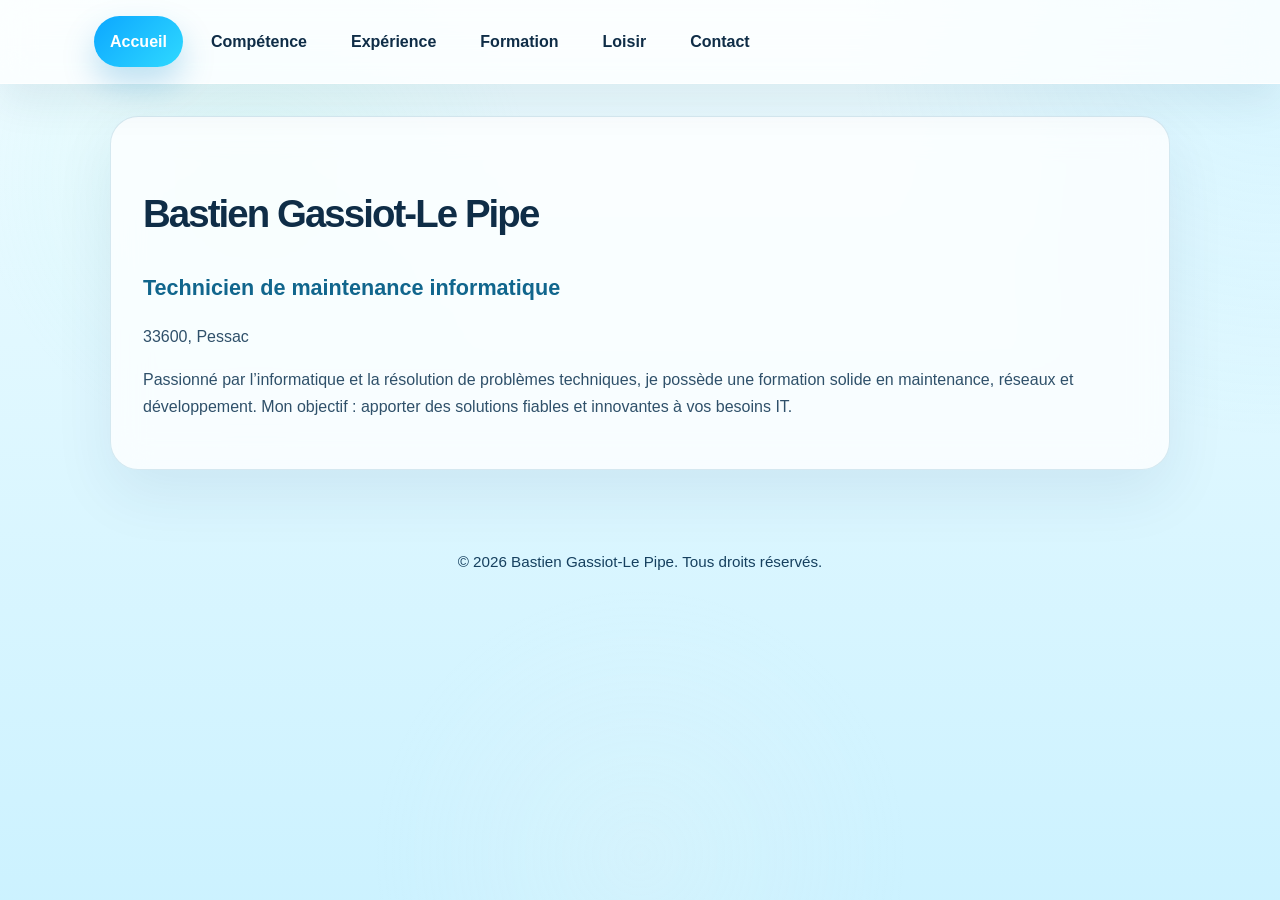
==== index.html @ abdf5e01 "Add files via upload" ====
<!DOCTYPE html>
<html lang="fr">
<head>
    <meta charset="UTF-8">
    <meta name="viewport" content="width=device-width, initial-scale=1.0">
    <title>Portfolio - Bastien Gassiot-Le Pipe</title>
    <link rel="stylesheet" href="styles.css">
</head>
<body>
    <header>
        <nav>
            <ul>
                <li><a href="index.html" class="active">Accueil</a></li>
                <li><a href="competence.html">Compétence</a></li>
                <li><a href="experience.html">Expérience</a></li>
                <li><a href="formation.html">Formation</a></li>
                <li><a href="loisir.html">Loisir</a></li>
                <li><a href="contact.html">Contact</a></li>
            </ul>
        </nav>
    </header>
    <main>
        <section>
            <h1>Bastien Gassiot-Le Pipe</h1>
            <h2>Technicien de maintenance informatique</h2>
            <p>33600, Pessac</p>
            <p>Passionné par l’informatique et la résolution de problèmes techniques, je possède une formation solide en maintenance, réseaux et développement. Mon objectif : apporter des solutions fiables et innovantes à vos besoins IT.</p>
        </section>
    </main>
    <footer>
        <p>&copy; 2026 Bastien Gassiot-Le Pipe. Tous droits réservés.</p>
    </footer>
</body>
</html>
---- styles.css ----
:root {
    color-scheme: light;
    font-family: "Segoe UI", Frutiger, "Helvetica Neue", Arial, sans-serif;
    --main-bg: rgba(255, 255, 255, 0.86);
    --panel-bg: rgba(255, 255, 255, 0.78);
    --text: #0f2d47;
    --text-muted: #2f506a;
    --accent: #00b2ff;
    --accent-soft: rgba(0, 178, 255, 0.22);
    --border: rgba(26, 118, 162, 0.16);
    --shadow: 0 24px 60px rgba(13, 52, 96, 0.08);
}

* {
    box-sizing: border-box;
}

html {
    scroll-behavior: smooth;
}

body {
    margin: 0;
    min-height: 100vh;
    color: var(--text);
    background-image:
        linear-gradient(rgba(234, 251, 255, 0.82), rgba(193, 239, 255, 0.82));
    background-size: cover;
    background-position: center;
    background-attachment: fixed;
    background-repeat: no-repeat;
    font-size: 16px;
    line-height: 1.7;
}

body::before {
    content: "";
    position: fixed;
    inset: 0;
    background: radial-gradient(circle at top right, rgba(122, 220, 255, 0.18), transparent 28%),
                radial-gradient(circle at 20% 20%, rgba(178, 255, 224, 0.16), transparent 22%),
                radial-gradient(circle at 50% 95%, rgba(255, 248, 238, 0.14), transparent 25%);
    pointer-events: none;
}

body > * {
    position: relative;
    z-index: 1;
}

header {
    position: sticky;
    top: 0;
    z-index: 5;
    background: rgba(255, 255, 255, 0.76);
    backdrop-filter: blur(16px);
    border-bottom: 1px solid rgba(255, 255, 255, 0.8);
    box-shadow: 0 18px 40px rgba(18, 46, 78, 0.08);
}

nav {
    max-width: 1140px;
    margin: 0 auto;
    padding: 1rem 1.5rem;
}

nav ul {
    display: flex;
    flex-wrap: wrap;
    gap: 0.75rem;
    list-style: none;
    margin: 0;
    padding: 0;
}

nav a {
    display: inline-flex;
    align-items: center;
    justify-content: center;
    padding: 0.75rem 1rem;
    border-radius: 999px;
    text-decoration: none;
    color: var(--text);
    font-weight: 600;
    transition: transform 0.22s ease, background-color 0.22s ease, box-shadow 0.22s ease;
}

nav a:hover,
nav a:focus-visible {
    background: rgba(0, 178, 255, 0.18);
    transform: translateY(-1px);
}

nav a.active {
    color: #ffffff;
    background: linear-gradient(135deg, #0ca7ff 0%, #2fd9ff 100%);
    box-shadow: 0 16px 32px rgba(0, 132, 200, 0.25);
}

main {
    max-width: 1100px;
    margin: 2rem auto 3rem;
    padding: 0 1.25rem;
}

section {
    background: var(--panel-bg);
    border: 1px solid var(--border);
    border-radius: 28px;
    box-shadow: var(--shadow);
    backdrop-filter: blur(18px);
    padding: 2rem;
}

section h1 {
    font-size: clamp(2.4rem, 3vw, 3.6rem);
    margin-bottom: 0.5rem;
    letter-spacing: -0.05em;
}

section h2 {
    font-size: 1.35rem;
    margin: 1.5rem 0 0.85rem;
    color: #11668d;
}

section p,
section li {
    color: var(--text-muted);
}

section p {
    margin-bottom: 1rem;
}

section ul {
    list-style: none;
    padding: 0;
    display: grid;
    gap: 0.85rem;
}

section ul li {
    padding: 1rem 1.1rem;
    border-radius: 18px;
    background: rgba(238, 252, 255, 0.94);
    border: 1px solid rgba(71, 170, 212, 0.18);
}

article + article {
    margin-top: 1.8rem;
}

details {
    border: 1px solid rgba(71, 170, 212, 0.18);
    border-radius: 22px;
    background: rgba(248, 255, 255, 0.95);
    padding: 0.15rem;
    margin-top: 1.3rem;
}

details[open] {
    background: rgba(255, 255, 255, 0.98);
}

summary {
    list-style: none;
    cursor: pointer;
    margin: 0;
    padding: 1rem 1.1rem;
    border-radius: 20px;
    background: rgba(0, 178, 255, 0.14);
    color: #0f2d47;
    font-size: 1.1rem;
    font-weight: 700;
    transition: background 0.22s ease, color 0.22s ease;
    position: relative;
}

summary::-webkit-details-marker {
    display: none;
}

summary::after {
    content: "▶";
    position: absolute;
    right: 1.1rem;
    top: 50%;
    transform: translateY(-50%);
    font-size: 0.9rem;
    color: #0f2d47;
    transition: transform 0.22s ease;
}

details[open] summary::after {
    transform: translateY(-50%) rotate(90deg);
}

summary:hover {
    background: rgba(0, 178, 255, 0.22);
    box-shadow: 0 8px 20px rgba(0, 178, 255, 0.12);
}

details[open] summary {
    background: linear-gradient(135deg, rgba(0, 178, 255, 0.26), rgba(62, 219, 255, 0.14));
}

details ul {
    margin: 0;
    padding: 1rem 1.1rem 1.35rem;
}

details ul li {
    margin: 0.55rem 0;
    padding: 0.8rem 0.95rem;
    border-radius: 16px;
    background: rgba(243, 250, 255, 0.9);
    border: 1px solid rgba(120, 197, 235, 0.14);
}

footer {
    max-width: 1100px;
    margin: 0 auto 2rem;
    padding: 1rem 1.25rem;
    color: #16405f;
    font-size: 0.95rem;
    text-align: center;
}

form {
    display: grid;
    gap: 1.5rem;
    max-width: 600px;
    margin: 0 auto;
}

form div {
    display: flex;
    flex-direction: column;
    gap: 0.5rem;
}

label {
    font-weight: 600;
    color: #0f2d47;
}

input,
textarea {
    padding: 0.75rem;
    border: 1px solid rgba(71, 170, 212, 0.18);
    border-radius: 12px;
    background: rgba(248, 255, 255, 0.95);
    color: var(--text);
    font-family: inherit;
    font-size: 1rem;
    transition: border-color 0.22s ease, box-shadow 0.22s ease;
}

input:focus,
textarea:focus {
    outline: none;
    border-color: var(--accent);
    box-shadow: 0 0 0 3px rgba(0, 178, 255, 0.12);
}

button {
    padding: 0.75rem 1.5rem;
    border: none;
    border-radius: 999px;
    background: linear-gradient(135deg, #0ca7ff 0%, #2fd9ff 100%);
    color: #ffffff;
    font-weight: 600;
    font-size: 1rem;
    cursor: pointer;
    transition: transform 0.22s ease, box-shadow 0.22s ease;
}

button:hover {
    transform: translateY(-2px);
    box-shadow: 0 12px 28px rgba(0, 132, 200, 0.3);
}

section a {
    color: var(--accent);
    text-decoration: none;
    transition: color 0.22s ease;
}

section a:hover {
    color: #0ca7ff;
    text-decoration: underline;
}

@media (max-width: 760px) {
    nav {
        padding: 0.9rem 1rem;
    }

    nav ul {
        flex-direction: column;
        align-items: stretch;
    }

    section {
        padding: 1.4rem;
    }
}
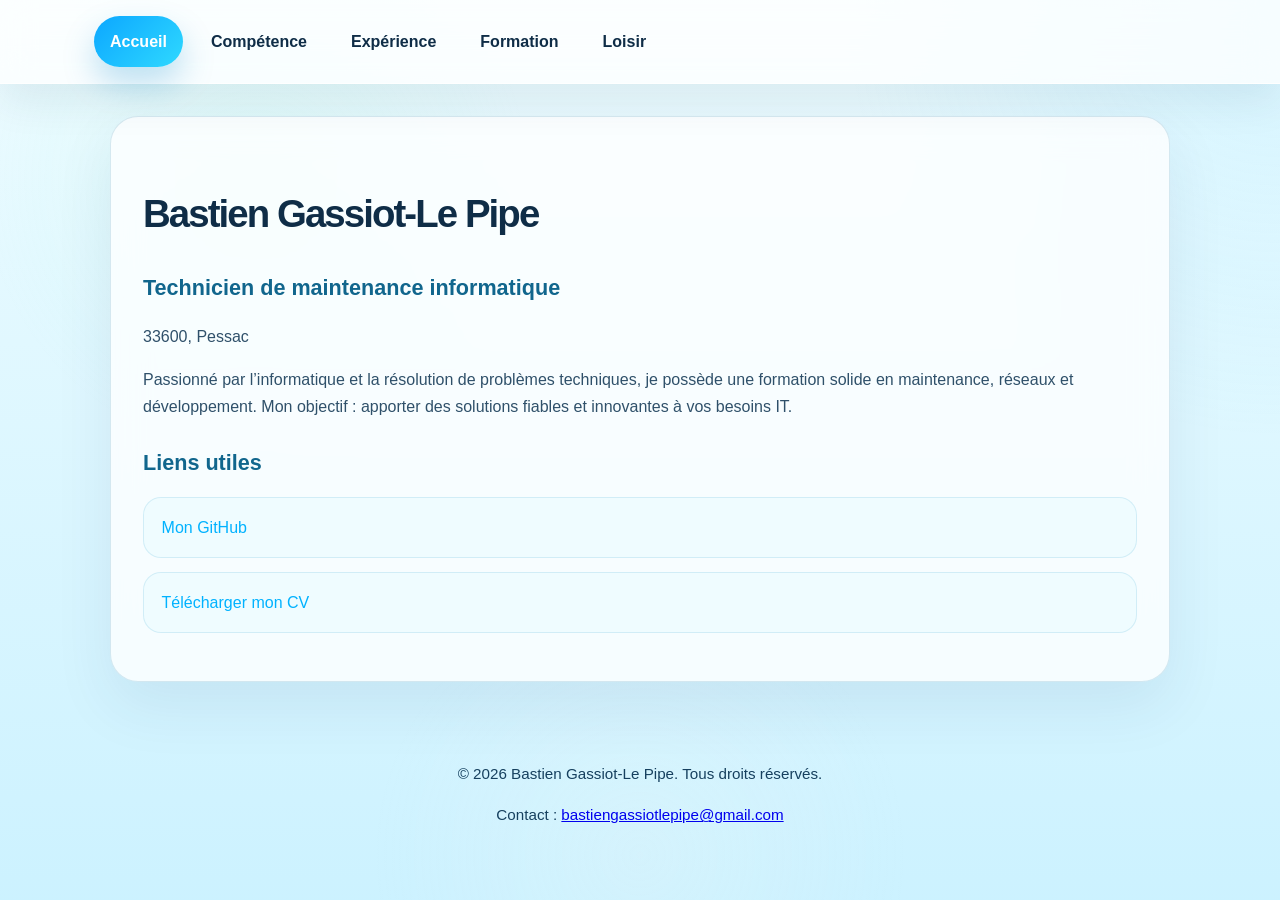
==== commit dc5012f4: "Add files via upload" ====
--- a/index.html
+++ b/index.html
@@ -15,7 +15,6 @@
                 <li><a href="experience.html">Expérience</a></li>
                 <li><a href="formation.html">Formation</a></li>
                 <li><a href="loisir.html">Loisir</a></li>
-                <li><a href="contact.html">Contact</a></li>
             </ul>
         </nav>
     </header>
@@ -23,12 +22,41 @@
         <section>
             <h1>Bastien Gassiot-Le Pipe</h1>
             <h2>Technicien de maintenance informatique</h2>
+
             <p>33600, Pessac</p>
-            <p>Passionné par l’informatique et la résolution de problèmes techniques, je possède une formation solide en maintenance, réseaux et développement. Mon objectif : apporter des solutions fiables et innovantes à vos besoins IT.</p>
+
+            <p>
+                Passionné par l’informatique et la résolution de problèmes techniques,
+                je possède une formation solide en maintenance, réseaux et développement.
+                Mon objectif : apporter des solutions fiables et innovantes à vos besoins IT.
+            </p>
+
+            <h2>Liens utiles</h2>
+
+            <ul>
+                <li>
+                    <a href="https://github.com/bgassiot" target="_blank">
+                        Mon GitHub
+                    </a>
+                </li>
+
+                <li>
+                    <a href="CV.pdf" download>
+                        Télécharger mon CV
+                    </a>
+                </li>
+            </ul>
         </section>
     </main>
     <footer>
         <p>&copy; 2026 Bastien Gassiot-Le Pipe. Tous droits réservés.</p>
+
+        <p>
+            Contact :
+            <a href="mailto:tonmail@email.fr">
+                bastiengassiotlepipe@gmail.com
+            </a>
+        </p>
     </footer>
 </body>
 </html>
--- a/styles.css
+++ b/styles.css
@@ -1,308 +1,394 @@
-:root {
-    color-scheme: light;
-    font-family: "Segoe UI", Frutiger, "Helvetica Neue", Arial, sans-serif;
-    --main-bg: rgba(255, 255, 255, 0.86);
-    --panel-bg: rgba(255, 255, 255, 0.78);
-    --text: #0f2d47;
-    --text-muted: #2f506a;
-    --accent: #00b2ff;
-    --accent-soft: rgba(0, 178, 255, 0.22);
-    --border: rgba(26, 118, 162, 0.16);
-    --shadow: 0 24px 60px rgba(13, 52, 96, 0.08);
-}
-
-* {
-    box-sizing: border-box;
-}
-
-html {
-    scroll-behavior: smooth;
-}
-
-body {
-    margin: 0;
-    min-height: 100vh;
-    color: var(--text);
-    background-image:
-        linear-gradient(rgba(234, 251, 255, 0.82), rgba(193, 239, 255, 0.82));
-    background-size: cover;
-    background-position: center;
-    background-attachment: fixed;
-    background-repeat: no-repeat;
-    font-size: 16px;
-    line-height: 1.7;
-}
-
-body::before {
-    content: "";
-    position: fixed;
-    inset: 0;
-    background: radial-gradient(circle at top right, rgba(122, 220, 255, 0.18), transparent 28%),
-                radial-gradient(circle at 20% 20%, rgba(178, 255, 224, 0.16), transparent 22%),
-                radial-gradient(circle at 50% 95%, rgba(255, 248, 238, 0.14), transparent 25%);
-    pointer-events: none;
-}
-
-body > * {
-    position: relative;
-    z-index: 1;
-}
-
-header {
-    position: sticky;
-    top: 0;
-    z-index: 5;
-    background: rgba(255, 255, 255, 0.76);
-    backdrop-filter: blur(16px);
-    border-bottom: 1px solid rgba(255, 255, 255, 0.8);
-    box-shadow: 0 18px 40px rgba(18, 46, 78, 0.08);
-}
-
-nav {
-    max-width: 1140px;
-    margin: 0 auto;
-    padding: 1rem 1.5rem;
-}
-
-nav ul {
-    display: flex;
-    flex-wrap: wrap;
-    gap: 0.75rem;
-    list-style: none;
-    margin: 0;
-    padding: 0;
-}
-
-nav a {
-    display: inline-flex;
-    align-items: center;
-    justify-content: center;
-    padding: 0.75rem 1rem;
-    border-radius: 999px;
-    text-decoration: none;
-    color: var(--text);
-    font-weight: 600;
-    transition: transform 0.22s ease, background-color 0.22s ease, box-shadow 0.22s ease;
-}
-
-nav a:hover,
-nav a:focus-visible {
-    background: rgba(0, 178, 255, 0.18);
-    transform: translateY(-1px);
-}
-
-nav a.active {
-    color: #ffffff;
-    background: linear-gradient(135deg, #0ca7ff 0%, #2fd9ff 100%);
-    box-shadow: 0 16px 32px rgba(0, 132, 200, 0.25);
-}
-
-main {
-    max-width: 1100px;
-    margin: 2rem auto 3rem;
-    padding: 0 1.25rem;
-}
-
-section {
-    background: var(--panel-bg);
-    border: 1px solid var(--border);
-    border-radius: 28px;
-    box-shadow: var(--shadow);
-    backdrop-filter: blur(18px);
-    padding: 2rem;
-}
-
-section h1 {
-    font-size: clamp(2.4rem, 3vw, 3.6rem);
-    margin-bottom: 0.5rem;
-    letter-spacing: -0.05em;
-}
-
-section h2 {
-    font-size: 1.35rem;
-    margin: 1.5rem 0 0.85rem;
-    color: #11668d;
-}
-
-section p,
-section li {
-    color: var(--text-muted);
-}
-
-section p {
-    margin-bottom: 1rem;
-}
-
-section ul {
-    list-style: none;
-    padding: 0;
-    display: grid;
-    gap: 0.85rem;
-}
-
-section ul li {
-    padding: 1rem 1.1rem;
-    border-radius: 18px;
-    background: rgba(238, 252, 255, 0.94);
-    border: 1px solid rgba(71, 170, 212, 0.18);
-}
-
-article + article {
-    margin-top: 1.8rem;
-}
-
-details {
-    border: 1px solid rgba(71, 170, 212, 0.18);
-    border-radius: 22px;
-    background: rgba(248, 255, 255, 0.95);
-    padding: 0.15rem;
-    margin-top: 1.3rem;
-}
-
-details[open] {
-    background: rgba(255, 255, 255, 0.98);
-}
-
-summary {
-    list-style: none;
-    cursor: pointer;
-    margin: 0;
-    padding: 1rem 1.1rem;
-    border-radius: 20px;
-    background: rgba(0, 178, 255, 0.14);
-    color: #0f2d47;
-    font-size: 1.1rem;
-    font-weight: 700;
-    transition: background 0.22s ease, color 0.22s ease;
-    position: relative;
-}
-
-summary::-webkit-details-marker {
-    display: none;
-}
-
-summary::after {
-    content: "▶";
-    position: absolute;
-    right: 1.1rem;
-    top: 50%;
-    transform: translateY(-50%);
-    font-size: 0.9rem;
-    color: #0f2d47;
-    transition: transform 0.22s ease;
-}
-
-details[open] summary::after {
-    transform: translateY(-50%) rotate(90deg);
-}
-
-summary:hover {
-    background: rgba(0, 178, 255, 0.22);
-    box-shadow: 0 8px 20px rgba(0, 178, 255, 0.12);
-}
-
-details[open] summary {
-    background: linear-gradient(135deg, rgba(0, 178, 255, 0.26), rgba(62, 219, 255, 0.14));
-}
-
-details ul {
-    margin: 0;
-    padding: 1rem 1.1rem 1.35rem;
-}
-
-details ul li {
-    margin: 0.55rem 0;
-    padding: 0.8rem 0.95rem;
-    border-radius: 16px;
-    background: rgba(243, 250, 255, 0.9);
-    border: 1px solid rgba(120, 197, 235, 0.14);
-}
-
-footer {
-    max-width: 1100px;
-    margin: 0 auto 2rem;
-    padding: 1rem 1.25rem;
-    color: #16405f;
-    font-size: 0.95rem;
-    text-align: center;
-}
-
-form {
-    display: grid;
-    gap: 1.5rem;
-    max-width: 600px;
-    margin: 0 auto;
-}
-
-form div {
-    display: flex;
-    flex-direction: column;
-    gap: 0.5rem;
-}
-
-label {
-    font-weight: 600;
-    color: #0f2d47;
-}
-
-input,
-textarea {
-    padding: 0.75rem;
-    border: 1px solid rgba(71, 170, 212, 0.18);
-    border-radius: 12px;
-    background: rgba(248, 255, 255, 0.95);
-    color: var(--text);
-    font-family: inherit;
-    font-size: 1rem;
-    transition: border-color 0.22s ease, box-shadow 0.22s ease;
-}
-
-input:focus,
-textarea:focus {
-    outline: none;
-    border-color: var(--accent);
-    box-shadow: 0 0 0 3px rgba(0, 178, 255, 0.12);
-}
-
-button {
-    padding: 0.75rem 1.5rem;
-    border: none;
-    border-radius: 999px;
-    background: linear-gradient(135deg, #0ca7ff 0%, #2fd9ff 100%);
-    color: #ffffff;
-    font-weight: 600;
-    font-size: 1rem;
-    cursor: pointer;
-    transition: transform 0.22s ease, box-shadow 0.22s ease;
-}
-
-button:hover {
-    transform: translateY(-2px);
-    box-shadow: 0 12px 28px rgba(0, 132, 200, 0.3);
-}
-
-section a {
-    color: var(--accent);
-    text-decoration: none;
-    transition: color 0.22s ease;
-}
-
-section a:hover {
-    color: #0ca7ff;
-    text-decoration: underline;
-}
-
-@media (max-width: 760px) {
-    nav {
-        padding: 0.9rem 1rem;
-    }
-
-    nav ul {
-        flex-direction: column;
-        align-items: stretch;
-    }
-
-    section {
-        padding: 1.4rem;
-    }
-}
+:root {
+    color-scheme: light;
+    font-family: "Segoe UI", Frutiger, "Helvetica Neue", Arial, sans-serif;
+    --main-bg: rgba(255, 255, 255, 0.86);
+    --panel-bg: rgba(255, 255, 255, 0.78);
+    --text: #0f2d47;
+    --text-muted: #2f506a;
+    --accent: #00b2ff;
+    --accent-soft: rgba(0, 178, 255, 0.22);
+    --border: rgba(26, 118, 162, 0.16);
+    --shadow: 0 24px 60px rgba(13, 52, 96, 0.08);
+}
+
+* {
+    box-sizing: border-box;
+}
+
+html {
+    scroll-behavior: smooth;
+}
+
+body {
+    margin: 0;
+    min-height: 100vh;
+    color: var(--text);
+    background-image:
+        linear-gradient(rgba(234, 251, 255, 0.82), rgba(193, 239, 255, 0.82));
+    background-size: cover;
+    background-position: center;
+    background-attachment: fixed;
+    background-repeat: no-repeat;
+    font-size: 16px;
+    line-height: 1.7;
+}
+
+body::before {
+    content: "";
+    position: fixed;
+    inset: 0;
+    background: radial-gradient(circle at top right, rgba(122, 220, 255, 0.18), transparent 28%),
+                radial-gradient(circle at 20% 20%, rgba(178, 255, 224, 0.16), transparent 22%),
+                radial-gradient(circle at 50% 95%, rgba(255, 248, 238, 0.14), transparent 25%);
+    pointer-events: none;
+}
+
+body > * {
+    position: relative;
+    z-index: 1;
+}
+
+header {
+    position: sticky;
+    top: 0;
+    z-index: 5;
+    background: rgba(255, 255, 255, 0.76);
+    backdrop-filter: blur(16px);
+    border-bottom: 1px solid rgba(255, 255, 255, 0.8);
+    box-shadow: 0 18px 40px rgba(18, 46, 78, 0.08);
+}
+
+nav {
+    max-width: 1140px;
+    margin: 0 auto;
+    padding: 1rem 1.5rem;
+}
+
+nav ul {
+    display: flex;
+    flex-wrap: wrap;
+    gap: 0.75rem;
+    list-style: none;
+    margin: 0;
+    padding: 0;
+}
+
+nav a {
+    display: inline-flex;
+    align-items: center;
+    justify-content: center;
+    padding: 0.75rem 1rem;
+    border-radius: 999px;
+    text-decoration: none;
+    color: var(--text);
+    font-weight: 600;
+    transition: transform 0.22s ease, background-color 0.22s ease, box-shadow 0.22s ease;
+}
+
+nav a:hover,
+nav a:focus-visible {
+    background: rgba(0, 178, 255, 0.18);
+    transform: translateY(-1px);
+}
+
+nav a.active {
+    color: #ffffff;
+    background: linear-gradient(135deg, #0ca7ff 0%, #2fd9ff 100%);
+    box-shadow: 0 16px 32px rgba(0, 132, 200, 0.25);
+}
+
+main {
+    max-width: 1100px;
+    margin: 2rem auto 3rem;
+    padding: 0 1.25rem;
+}
+
+section {
+    background: var(--panel-bg);
+    border: 1px solid var(--border);
+    border-radius: 28px;
+    box-shadow: var(--shadow);
+    backdrop-filter: blur(18px);
+    padding: 2rem;
+}
+
+section h1 {
+    font-size: clamp(2.4rem, 3vw, 3.6rem);
+    margin-bottom: 0.5rem;
+    letter-spacing: -0.05em;
+}
+
+section h2 {
+    font-size: 1.35rem;
+    margin: 1.5rem 0 0.85rem;
+    color: #11668d;
+}
+
+section p,
+section li {
+    color: var(--text-muted);
+}
+
+section p {
+    margin-bottom: 1rem;
+}
+
+section ul {
+    list-style: none;
+    padding: 0;
+    display: grid;
+    gap: 0.85rem;
+}
+
+section ul li {
+    padding: 1rem 1.1rem;
+    border-radius: 18px;
+    background: rgba(238, 252, 255, 0.94);
+    border: 1px solid rgba(71, 170, 212, 0.18);
+}
+
+article + article {
+    margin-top: 1.8rem;
+}
+
+details {
+    border: 1px solid rgba(71, 170, 212, 0.18);
+    border-radius: 22px;
+    background: rgba(248, 255, 255, 0.95);
+    padding: 0.15rem;
+    margin-top: 1.3rem;
+}
+
+details[open] {
+    background: rgba(255, 255, 255, 0.98);
+}
+
+summary {
+    list-style: none;
+    cursor: pointer;
+    margin: 0;
+    padding: 1rem 1.1rem;
+    border-radius: 20px;
+    background: rgba(0, 178, 255, 0.14);
+    color: #0f2d47;
+    font-size: 1.1rem;
+    font-weight: 700;
+    transition: background 0.22s ease, color 0.22s ease;
+    position: relative;
+}
+
+summary::-webkit-details-marker {
+    display: none;
+}
+
+summary::after {
+    content: "▶";
+    position: absolute;
+    right: 1.1rem;
+    top: 50%;
+    transform: translateY(-50%);
+    font-size: 0.9rem;
+    color: #0f2d47;
+    transition: transform 0.22s ease;
+}
+
+details[open] summary::after {
+    transform: translateY(-50%) rotate(90deg);
+}
+
+summary:hover {
+    background: rgba(0, 178, 255, 0.22);
+    box-shadow: 0 8px 20px rgba(0, 178, 255, 0.12);
+}
+
+details[open] summary {
+    background: linear-gradient(135deg, rgba(0, 178, 255, 0.26), rgba(62, 219, 255, 0.14));
+}
+
+details ul {
+    margin: 0;
+    padding: 1rem 1.1rem 1.35rem;
+}
+
+details ul li {
+    margin: 0.55rem 0;
+    padding: 0.8rem 0.95rem;
+    border-radius: 16px;
+    background: rgba(243, 250, 255, 0.9);
+    border: 1px solid rgba(120, 197, 235, 0.14);
+}
+
+footer {
+    max-width: 1100px;
+    margin: 0 auto 2rem;
+    padding: 1rem 1.25rem;
+    color: #16405f;
+    font-size: 0.95rem;
+    text-align: center;
+}
+
+form {
+    display: grid;
+    gap: 1.5rem;
+    max-width: 600px;
+    margin: 0 auto;
+}
+
+form div {
+    display: flex;
+    flex-direction: column;
+    gap: 0.5rem;
+}
+
+label {
+    font-weight: 600;
+    color: #0f2d47;
+}
+
+input,
+textarea {
+    padding: 0.75rem;
+    border: 1px solid rgba(71, 170, 212, 0.18);
+    border-radius: 12px;
+    background: rgba(248, 255, 255, 0.95);
+    color: var(--text);
+    font-family: inherit;
+    font-size: 1rem;
+    transition: border-color 0.22s ease, box-shadow 0.22s ease;
+}
+
+input:focus,
+textarea:focus {
+    outline: none;
+    border-color: var(--accent);
+    box-shadow: 0 0 0 3px rgba(0, 178, 255, 0.12);
+}
+
+button {
+    padding: 0.75rem 1.5rem;
+    border: none;
+    border-radius: 999px;
+    background: linear-gradient(135deg, #0ca7ff 0%, #2fd9ff 100%);
+    color: #ffffff;
+    font-weight: 600;
+    font-size: 1rem;
+    cursor: pointer;
+    transition: transform 0.22s ease, box-shadow 0.22s ease;
+}
+
+button:hover {
+    transform: translateY(-2px);
+    box-shadow: 0 12px 28px rgba(0, 132, 200, 0.3);
+}
+
+section a {
+    color: var(--accent);
+    text-decoration: none;
+    transition: color 0.22s ease;
+}
+
+section a:hover {
+    color: #0ca7ff;
+    text-decoration: underline;
+}
+
+
+/* ===== Page Compétences : cartes avec étoiles ===== */
+
+.intro-competences {
+    margin-bottom: 1.8rem;
+}
+
+.competence-category {
+    display: grid;
+    gap: 0.9rem;
+    margin: 0;
+    padding: 1rem 1.1rem 1.35rem;
+}
+
+.skill-card {
+    display: grid;
+    grid-template-columns: 1fr auto;
+    gap: 1rem;
+    align-items: center;
+    padding: 1rem 1.1rem;
+    border-radius: 18px;
+    background: rgba(243, 250, 255, 0.9);
+    border: 1px solid rgba(120, 197, 235, 0.14);
+}
+
+.skill-card h3 {
+    margin: 0 0 0.25rem;
+    color: #0f2d47;
+    font-size: 1.05rem;
+}
+
+.skill-card p {
+    margin: 0;
+    color: var(--text-muted);
+    font-size: 0.95rem;
+}
+
+.stars {
+    min-width: 7.5rem;
+    text-align: right;
+    color: #0ca7ff;
+    font-size: 1.25rem;
+    letter-spacing: 0.08rem;
+    white-space: nowrap;
+}
+
+.legend {
+    margin-top: 1.8rem;
+    padding: 1rem 1.1rem;
+    border-radius: 18px;
+    background: rgba(238, 252, 255, 0.94);
+    border: 1px solid rgba(71, 170, 212, 0.18);
+}
+
+.legend p {
+    margin: 0.35rem 0;
+}
+
+@media (max-width: 760px) {
+    nav {
+        padding: 0.9rem 1rem;
+    }
+
+    nav ul {
+        flex-direction: column;
+        align-items: stretch;
+    }
+
+    section {
+        padding: 1.4rem;
+    }
+
+    .skill-card {
+        grid-template-columns: 1fr;
+    }
+
+    .stars {
+        text-align: left;
+    }
+
+    .quick-links {
+        display: flex;
+        gap: 1rem;
+        flex-wrap: wrap;
+        margin-top: 2rem;
+    }
+
+    .quick-links a {
+        padding: 0.8rem 1.2rem;
+        border-radius: 999px;
+        background: rgba(0, 178, 255, 0.12);
+        border: 1px solid rgba(0, 178, 255, 0.18);
+        text-decoration: none;
+        font-weight: 600;
+    }
+
+    .quick-links a:hover {
+        background: rgba(0, 178, 255, 0.22);
+    }
+}
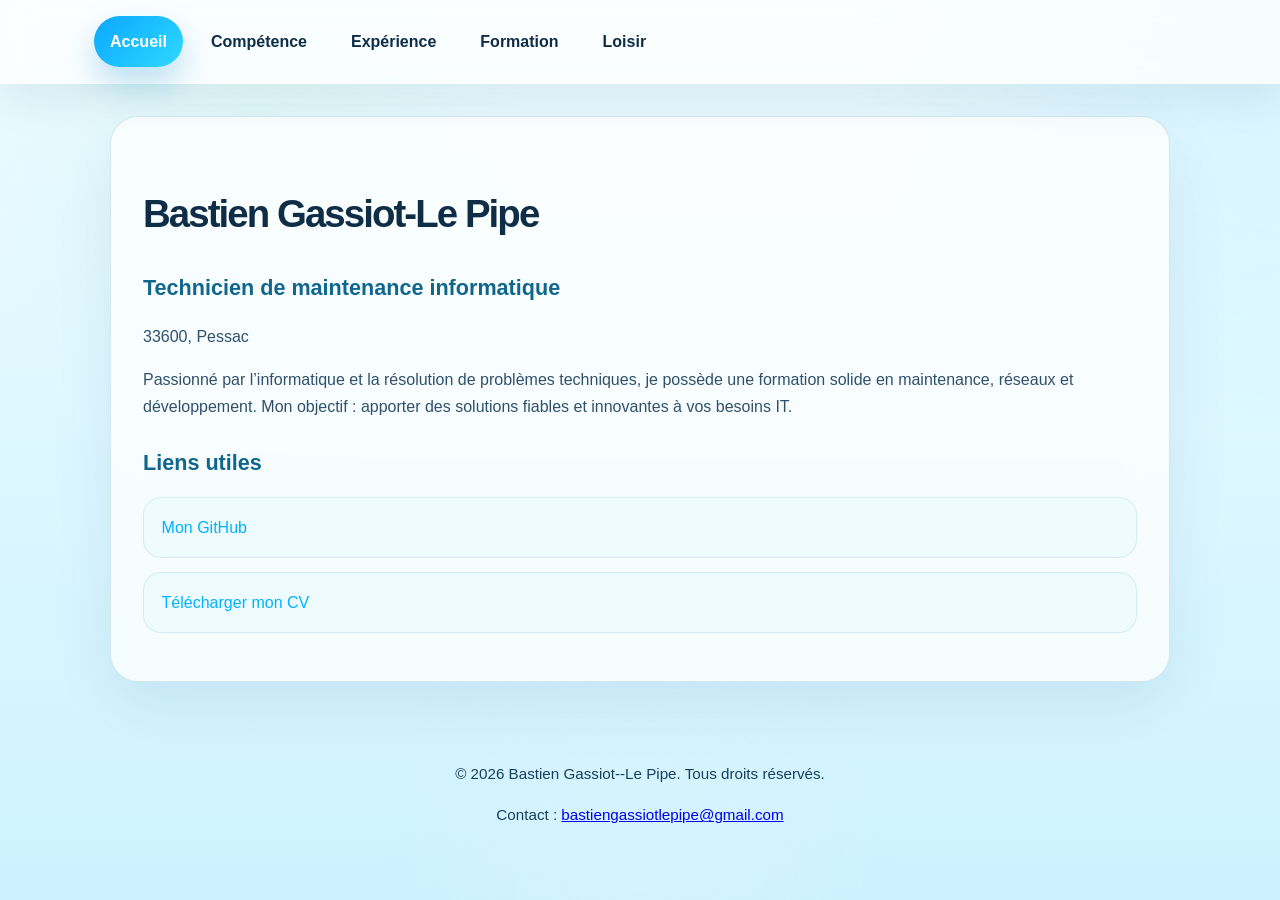
==== commit bf12629c: "Correction nom de famille dans footer" ====
--- a/index.html
+++ b/index.html
@@ -49,7 +49,7 @@
         </section>
     </main>
     <footer>
-        <p>&copy; 2026 Bastien Gassiot-Le Pipe. Tous droits réservés.</p>
+        <p>&copy; 2026 Bastien Gassiot--Le Pipe. Tous droits réservés.</p>
 
         <p>
             Contact :
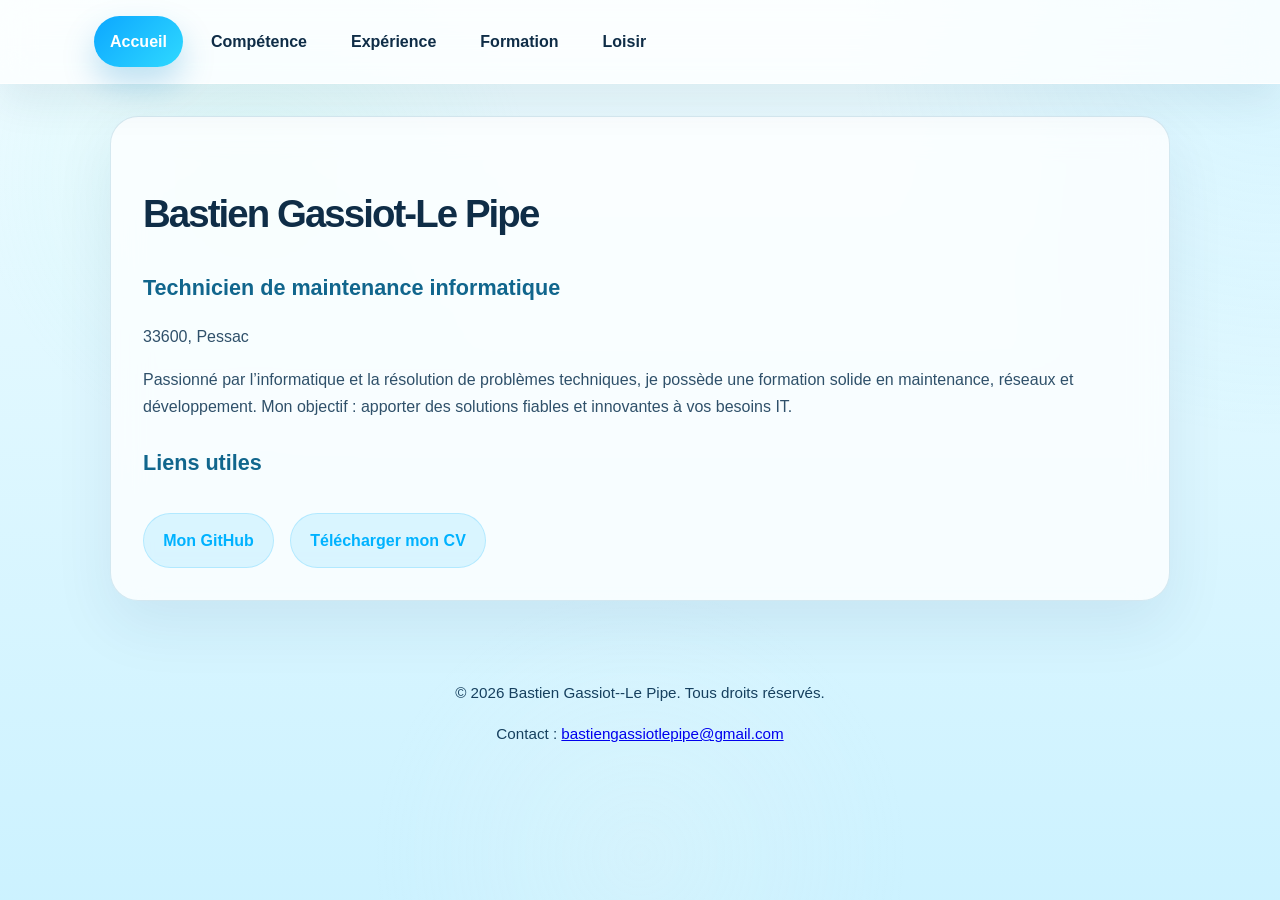
==== commit 6de2a480: "changement boutons" ====
--- a/index.html
+++ b/index.html
@@ -33,19 +33,15 @@
 
             <h2>Liens utiles</h2>
 
-            <ul>
-                <li>
-                    <a href="https://github.com/bgassiot" target="_blank">
-                        Mon GitHub
-                    </a>
-                </li>
+            <div class="quick-links">
+                <a href="https://github.com/bgassiot" target="_blank">
+                    Mon GitHub
+                </a>
 
-                <li>
-                    <a href="CV.pdf" download>
-                        Télécharger mon CV
-                    </a>
-                </li>
-            </ul>
+                <a href="CV.pdf" download>
+                    Télécharger mon CV
+                </a>
+            </div>
         </section>
     </main>
     <footer>
--- a/styles.css
+++ b/styles.css
@@ -371,24 +371,24 @@
     .stars {
         text-align: left;
     }
-
-    .quick-links {
-        display: flex;
-        gap: 1rem;
-        flex-wrap: wrap;
-        margin-top: 2rem;
-    }
-
-    .quick-links a {
-        padding: 0.8rem 1.2rem;
-        border-radius: 999px;
-        background: rgba(0, 178, 255, 0.12);
-        border: 1px solid rgba(0, 178, 255, 0.18);
-        text-decoration: none;
-        font-weight: 600;
-    }
-
-    .quick-links a:hover {
-        background: rgba(0, 178, 255, 0.22);
-    }
-}
+}
+
+.quick-links {
+    display: flex;
+    gap: 1rem;
+    flex-wrap: wrap;
+    margin-top: 2rem;
+}
+
+.quick-links a {
+    padding: 0.8rem 1.2rem;
+    border-radius: 999px;
+    background: rgba(0, 178, 255, 0.12);
+    border: 1px solid rgba(0, 178, 255, 0.18);
+    text-decoration: none;
+    font-weight: 600;
+}
+
+.quick-links a:hover {
+    background: rgba(0, 178, 255, 0.22);
+}
